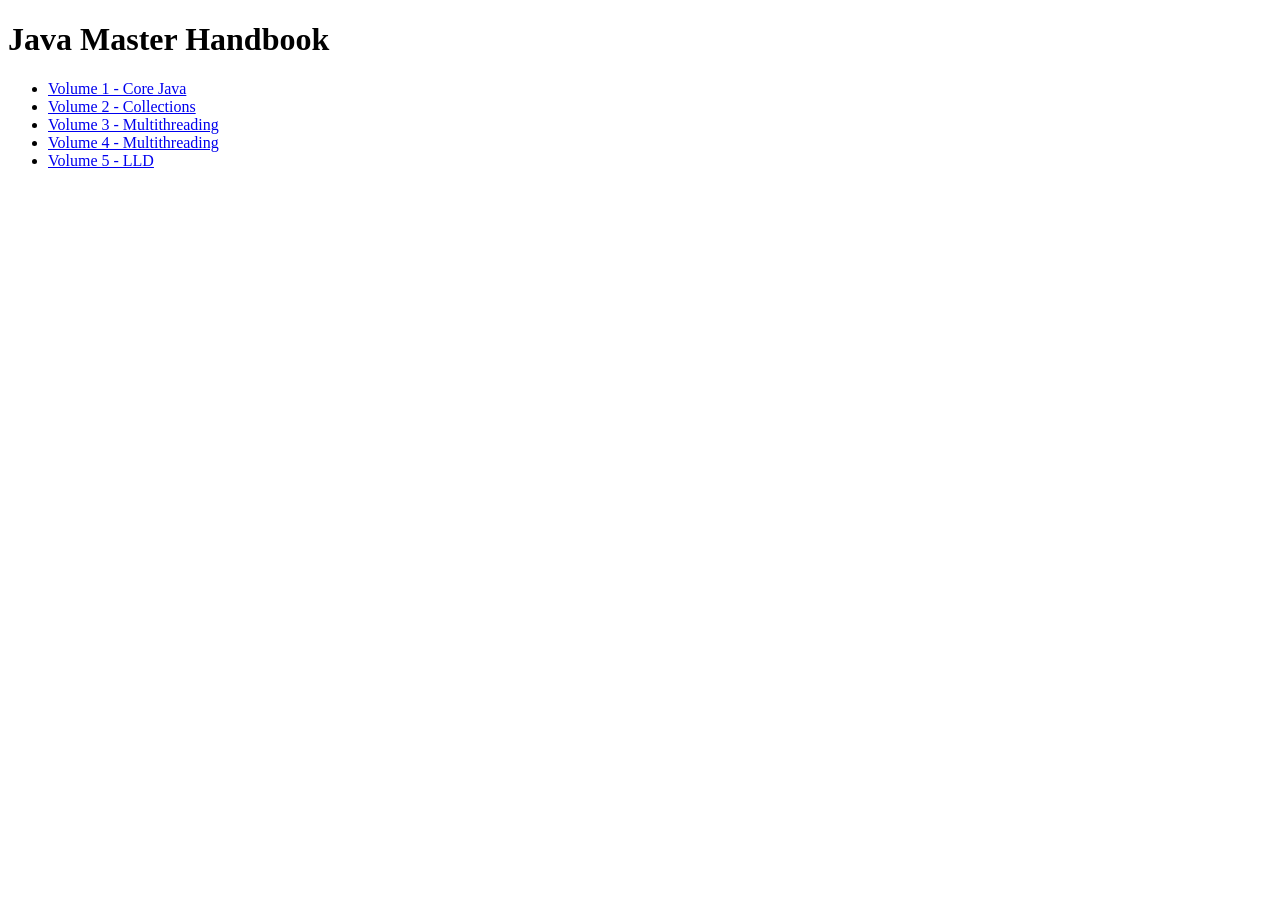
==== index.html @ 34508be2 "Add files via upload Initial Java SDE Handbook upload" ====
<!DOCTYPE html>
<html>
<head>
    <title>Java Master Handbook</title>
<link rel="stylesheet" href="css/handbook.css">
</head>

<body>

    <h1>Java Master Handbook</h1>

    <ul>
        <li>
            <a href="volumes/volume1.html">
                Volume 1 - Core Java
            </a>
        </li>

        <li>
            <a href="volumes/volume2.html">
                Volume 2 - Collections
            </a>
        </li>

        <li>
            <a href="volumes/volume3.html">
                Volume 3 - Multithreading
            </a>
        </li>

        <li><a href="volumes/volume4.html">Volume 4 - Multithreading</a></li>
         <li><a href="volumes/volume5.html">Volume 5 - LLD</a></li>
    </ul>

</body>
</html>
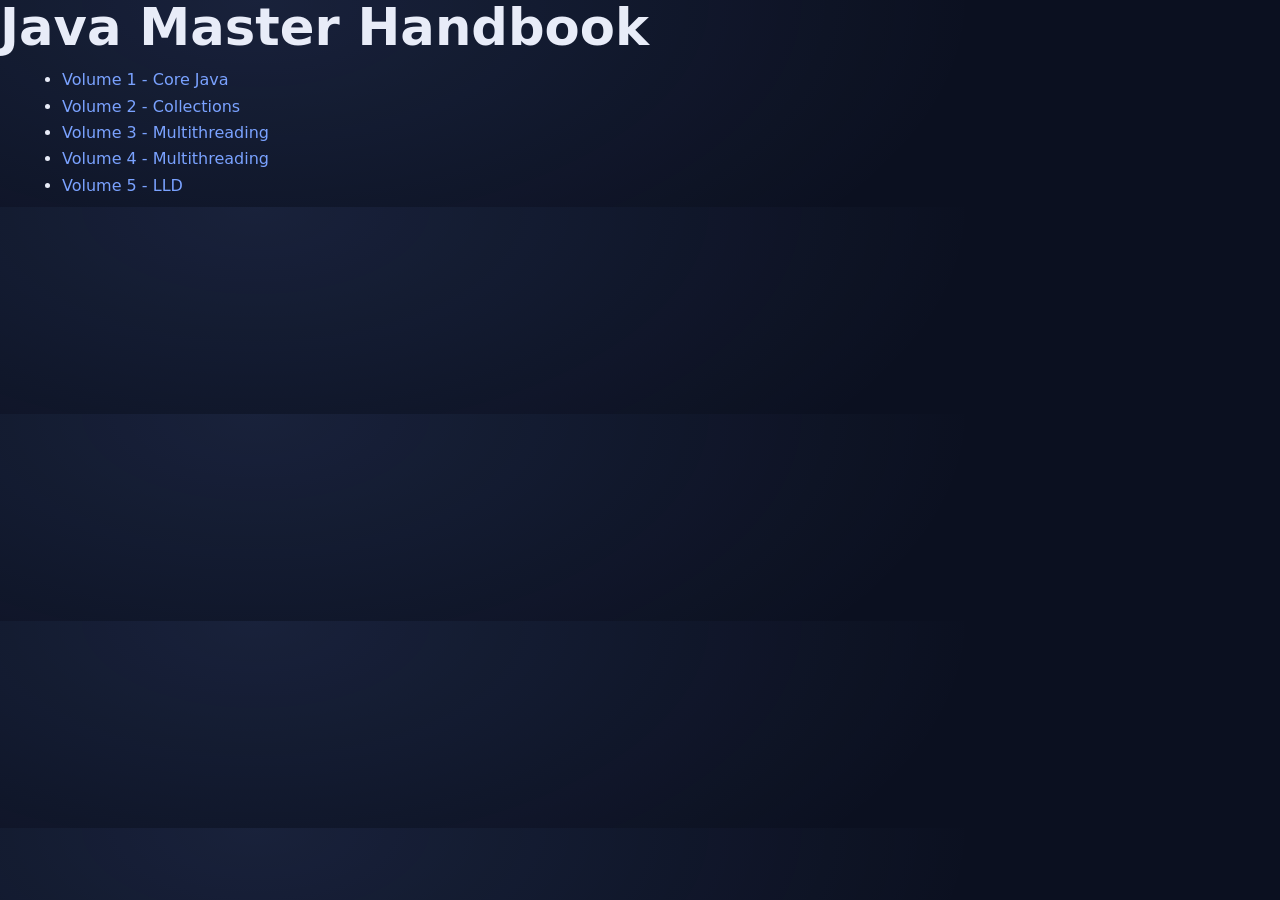
==== commit a975d1b7: "Update index.html" ====
--- a/index.html
+++ b/index.html
@@ -2,7 +2,7 @@
 <html>
 <head>
     <title>Java Master Handbook</title>
-<link rel="stylesheet" href="css/handbook.css">
+<link rel="stylesheet" href="handbook.css">
 </head>
 
 <body>
@@ -11,26 +11,26 @@
 
     <ul>
         <li>
-            <a href="volumes/volume1.html">
+            <a href="volume1.html">
                 Volume 1 - Core Java
             </a>
         </li>
 
         <li>
-            <a href="volumes/volume2.html">
+            <a href="volume2.html">
                 Volume 2 - Collections
             </a>
         </li>
 
         <li>
-            <a href="volumes/volume3.html">
+            <a href="volume3.html">
                 Volume 3 - Multithreading
             </a>
         </li>
 
-        <li><a href="volumes/volume4.html">Volume 4 - Multithreading</a></li>
-         <li><a href="volumes/volume5.html">Volume 5 - LLD</a></li>
+        <li><a href="volume4.html">Volume 4 - Multithreading</a></li>
+         <li><a href="volume5.html">Volume 5 - LLD</a></li>
     </ul>
 
 </body>
-</html>+</html>
--- a/handbook.css
+++ b/handbook.css
@@ -0,0 +1,156 @@
+
+    :root {
+      --bg: #0b1020;
+      --panel: #111a33;
+      --panel-2: #16213d;
+      --text: #e8ecf8;
+      --muted: #aab3d1;
+      --accent: #7aa2ff;
+      --accent-2: #63e6be;
+      --warning: #ffcf5c;
+      --danger: #ff7b7b;
+      --border: rgba(255,255,255,0.10);
+      --code-bg: #08101f;
+      --code-border: rgba(122,162,255,0.22);
+      --shadow: 0 18px 50px rgba(0,0,0,0.35);
+      --radius: 18px;
+      --radius-sm: 12px;
+      --maxw: 1180px;
+    }
+    [data-theme="light"] {
+      --bg: #f5f7fb;
+      --panel: #ffffff;
+      --panel-2: #f2f5fb;
+      --text: #101828;
+      --muted: #475467;
+      --accent: #2563eb;
+      --accent-2: #0f9d58;
+      --warning: #b45309;
+      --danger: #dc2626;
+      --border: rgba(16,24,40,0.10);
+      --code-bg: #0b1220;
+      --code-border: rgba(37,99,235,0.16);
+      --shadow: 0 18px 44px rgba(16,24,40,0.10);
+    }
+    * { box-sizing: border-box; }
+    html { scroll-behavior: smooth; }
+    body {
+      margin: 0;
+      font-family: Inter, ui-sans-serif, system-ui, -apple-system, BlinkMacSystemFont, "Segoe UI", sans-serif;
+      background: radial-gradient(1200px 600px at 20% 0%, rgba(122,162,255,0.12), transparent 60%), var(--bg);
+      color: var(--text);
+      line-height: 1.65;
+    }
+    a { color: var(--accent); text-decoration: none; }
+    a:hover { text-decoration: underline; }
+    .wrap { max-width: var(--maxw); margin: 0 auto; padding: 28px 18px 80px; }
+    .hero {
+      background: linear-gradient(135deg, rgba(122,162,255,0.16), rgba(99,230,190,0.08));
+      border: 1px solid var(--border);
+      border-radius: 28px;
+      padding: 28px;
+      box-shadow: var(--shadow);
+    }
+    .topbar {
+      display: flex; justify-content: space-between; gap: 12px; align-items: center; flex-wrap: wrap;
+      margin-bottom: 18px;
+    }
+    .badge {
+      display: inline-flex; align-items: center; gap: 8px;
+      padding: 8px 12px; border-radius: 999px;
+      background: rgba(122,162,255,0.12); border: 1px solid var(--border);
+      color: var(--text); font-size: 13px; font-weight: 600;
+    }
+    .theme-btn {
+      border: 1px solid var(--border); background: var(--panel);
+      color: var(--text); border-radius: 999px; padding: 10px 14px;
+      cursor: pointer; box-shadow: var(--shadow);
+    }
+    h1 { margin: 0 0 12px; font-size: clamp(2rem, 4vw, 3.6rem); line-height: 1.08; }
+    .subtitle { margin: 0; font-size: 1.02rem; color: var(--muted); max-width: 92ch; }
+    .meta-grid {
+      margin-top: 22px; display: grid; grid-template-columns: repeat(4, minmax(0, 1fr)); gap: 12px;
+    }
+    .meta-card, .card {
+      background: rgba(255,255,255,0.03); backdrop-filter: blur(10px);
+      border: 1px solid var(--border); border-radius: var(--radius); box-shadow: var(--shadow);
+    }
+    .meta-card { padding: 16px; }
+    .meta-card .k { color: var(--muted); font-size: 13px; margin-bottom: 6px; }
+    .meta-card .v { font-weight: 700; }
+    .layout { display: grid; grid-template-columns: 290px minmax(0, 1fr); gap: 18px; margin-top: 18px; }
+    aside {
+      position: sticky; top: 18px; align-self: start;
+      background: var(--panel); border: 1px solid var(--border); border-radius: var(--radius);
+      padding: 18px; box-shadow: var(--shadow); max-height: calc(100vh - 36px); overflow: auto;
+    }
+    .toc-title { font-size: 0.92rem; text-transform: uppercase; letter-spacing: 0.12em; color: var(--muted); margin: 0 0 10px; }
+    .toc a { display: block; padding: 8px 10px; border-radius: 10px; color: var(--text); }
+    .toc a:hover { background: rgba(122,162,255,0.12); text-decoration: none; }
+    main { display: grid; gap: 16px; }
+    section, .module {
+      background: var(--panel); border: 1px solid var(--border); border-radius: var(--radius);
+      box-shadow: var(--shadow); overflow: hidden;
+    }
+    .section-head {
+      padding: 18px 20px; background: linear-gradient(180deg, rgba(122,162,255,0.09), transparent);
+      border-bottom: 1px solid var(--border);
+    }
+    .section-head h2 { margin: 0; font-size: 1.5rem; }
+    .section-head p { margin: 8px 0 0; color: var(--muted); }
+    .content { padding: 18px 20px 22px; }
+    details {
+      border: 1px solid var(--border); border-radius: 16px; background: var(--panel-2);
+      padding: 0; margin: 14px 0; overflow: hidden;
+    }
+    summary {
+      cursor: pointer; list-style: none; padding: 14px 16px; font-weight: 700; color: var(--text);
+      display: flex; align-items: center; justify-content: space-between; gap: 10px;
+    }
+    summary::-webkit-details-marker { display: none; }
+    summary::after { content: "+"; font-size: 1.1rem; color: var(--accent); }
+    details[open] summary::after { content: "–"; }
+    .inner { padding: 0 16px 16px; }
+    .grid-2 { display: grid; grid-template-columns: repeat(2, minmax(0, 1fr)); gap: 14px; }
+    .grid-3 { display: grid; grid-template-columns: repeat(3, minmax(0, 1fr)); gap: 14px; }
+    .callout {
+      border-radius: 16px; padding: 14px 16px; border: 1px solid var(--border); margin: 12px 0;
+    }
+    .intuit { background: rgba(122,162,255,0.10); }
+    .analogy { background: rgba(99,230,190,0.08); }
+    .mistake { background: rgba(255,123,123,0.08); }
+    .interview { background: rgba(255,207,92,0.08); }
+    .senior { background: rgba(177,120,255,0.08); }
+    .callout b { display: block; margin-bottom: 6px; }
+    ul { margin: 8px 0 8px 22px; }
+    table { width: 100%; border-collapse: collapse; margin: 14px 0; overflow: hidden; border-radius: 16px; }
+    th, td { border: 1px solid var(--border); padding: 10px 12px; vertical-align: top; }
+    th { background: rgba(122,162,255,0.10); text-align: left; }
+    code, pre { font-family: ui-monospace, SFMono-Regular, Menlo, Monaco, Consolas, monospace; }
+    pre {
+      background: var(--code-bg); color: #d8e4ff; padding: 16px; border-radius: 16px; overflow: auto;
+      border: 1px solid var(--code-border); margin: 14px 0;
+    }
+    pre code { color: inherit; }
+    .small { color: var(--muted); font-size: 0.95rem; }
+    .note { color: var(--muted); font-size: 0.95rem; margin-top: 6px; }
+    .tagrow { display: flex; flex-wrap: wrap; gap: 8px; margin-top: 12px; }
+    .tag {
+      border: 1px solid var(--border); background: rgba(255,255,255,0.04);
+      padding: 6px 10px; border-radius: 999px; font-size: 12px; color: var(--muted);
+    }
+    .diagram {
+      background: var(--panel-2); border: 1px dashed var(--border); border-radius: 16px;
+      padding: 14px 16px; overflow: auto; margin: 14px 0;
+    }
+    .two-col { display: grid; grid-template-columns: 1.1fr 0.9fr; gap: 14px; }
+    .footer {
+      margin-top: 18px; color: var(--muted); font-size: 0.92rem; text-align: center;
+    }
+    .hr { height: 1px; background: var(--border); margin: 14px 0; }
+    @media (max-width: 980px) {
+      .layout { grid-template-columns: 1fr; }
+      aside { position: relative; top: 0; max-height: none; }
+      .meta-grid, .grid-2, .grid-3, .two-col { grid-template-columns: 1fr; }
+    }
+ 
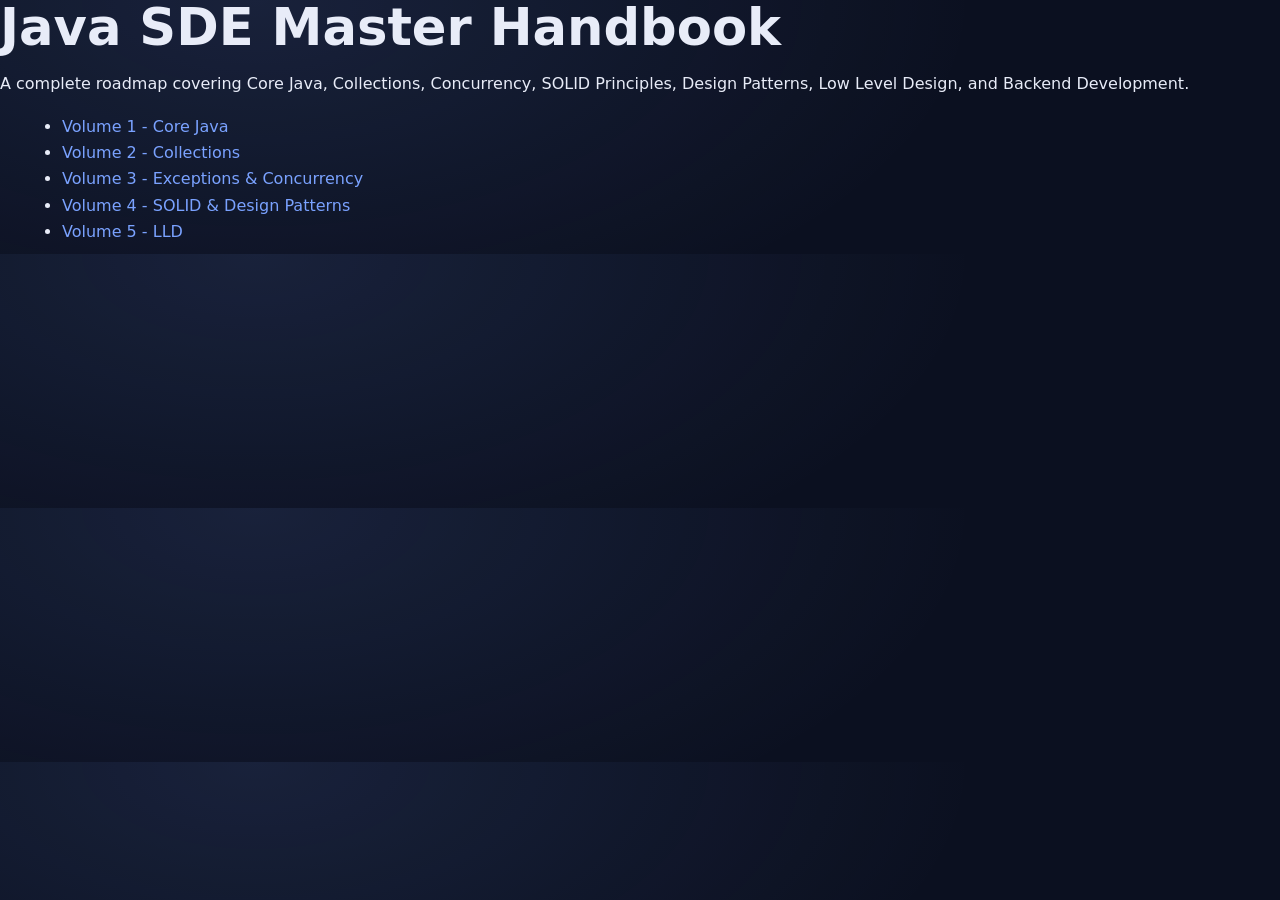
==== commit 5cbcff20: "Update index.html" ====
--- a/index.html
+++ b/index.html
@@ -7,7 +7,14 @@
 
 <body>
 
-    <h1>Java Master Handbook</h1>
+    <h1>Java SDE Master Handbook</h1>
+
+<p>
+A complete roadmap covering Core Java,
+Collections, Concurrency, SOLID Principles,
+Design Patterns, Low Level Design,
+and Backend Development.
+</p>
 
     <ul>
         <li>
@@ -24,11 +31,11 @@
 
         <li>
             <a href="volume3.html">
-                Volume 3 - Multithreading
+               Volume 3 - Exceptions & Concurrency
             </a>
         </li>
 
-        <li><a href="volume4.html">Volume 4 - Multithreading</a></li>
+       <li><a href="volume4.html">Volume 4 - SOLID & Design Patterns</a></li>
          <li><a href="volume5.html">Volume 5 - LLD</a></li>
     </ul>
 
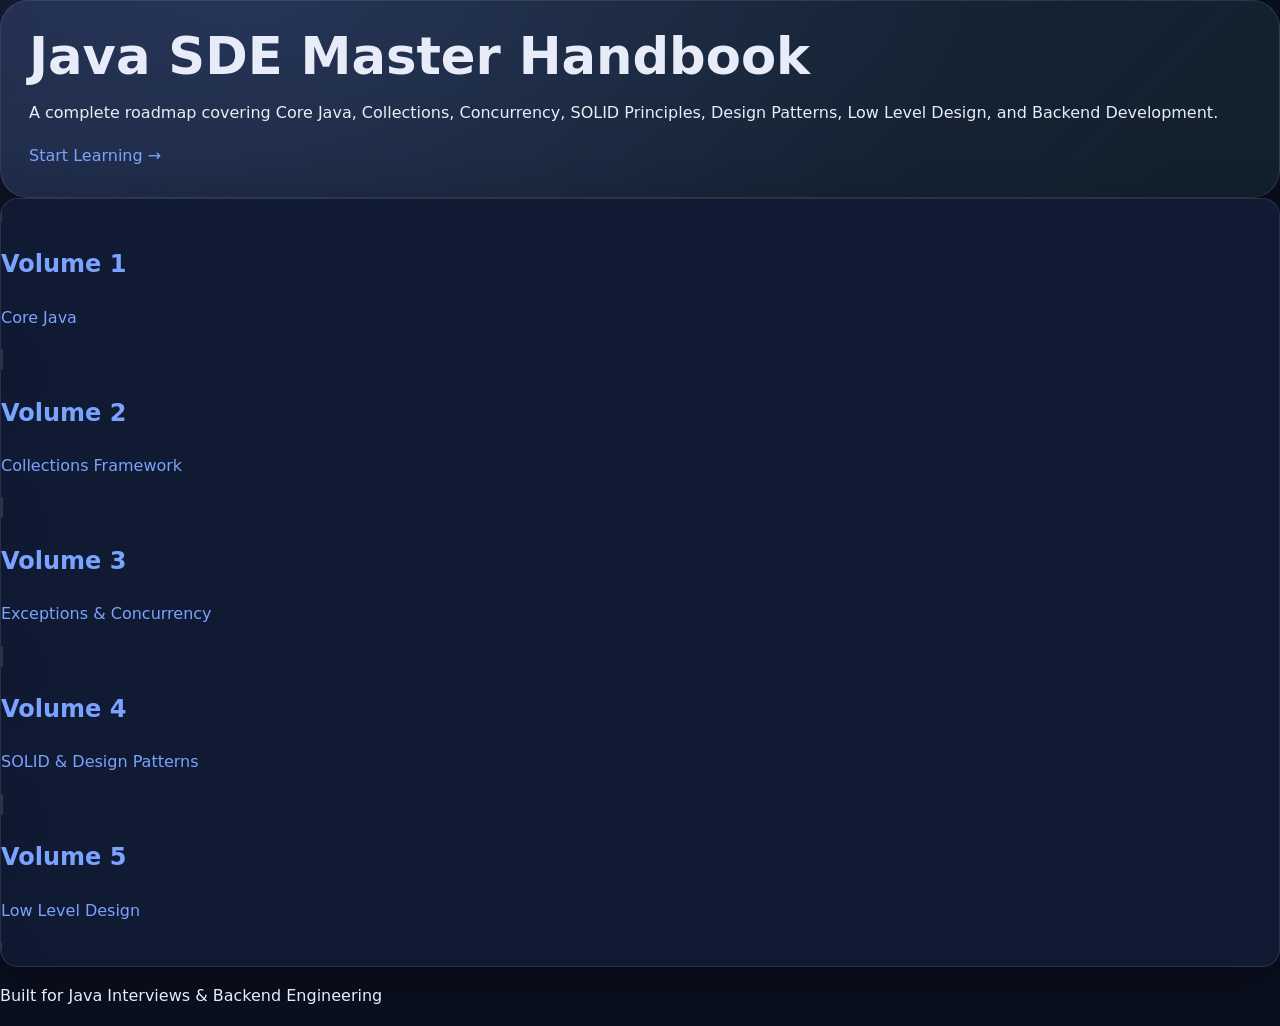
==== commit 8b8cc07c: "Update index.html" ====
--- a/index.html
+++ b/index.html
@@ -1,43 +1,61 @@
 <!DOCTYPE html>
-<html>
+<html lang="en">
+
 <head>
-    <title>Java Master Handbook</title>
-<link rel="stylesheet" href="handbook.css">
+    <meta charset="UTF-8">
+    <meta name="viewport" content="width=device-width, initial-scale=1.0">
+    <title>Java SDE Master Handbook</title>
+    <link rel="stylesheet" href="handbook.css">
 </head>
 
 <body>
 
-    <h1>Java SDE Master Handbook</h1>
+    <header class="hero">
+        <h1>Java SDE Master Handbook</h1>
 
-<p>
-A complete roadmap covering Core Java,
-Collections, Concurrency, SOLID Principles,
-Design Patterns, Low Level Design,
-and Backend Development.
-</p>
+        <p>
+            A complete roadmap covering Core Java, Collections,
+            Concurrency, SOLID Principles, Design Patterns,
+            Low Level Design, and Backend Development.
+        </p>
 
-    <ul>
-        <li>
-            <a href="volume1.html">
-                Volume 1 - Core Java
-            </a>
-        </li>
+        <a href="volume1.html" class="btn">
+            Start Learning →
+        </a>
+    </header>
 
-        <li>
-            <a href="volume2.html">
-                Volume 2 - Collections
-            </a>
-        </li>
+    <section class="volumes">
 
-        <li>
-            <a href="volume3.html">
-               Volume 3 - Exceptions & Concurrency
-            </a>
-        </li>
+        <a href="volume1.html" class="card">
+            <h2>Volume 1</h2>
+            <p>Core Java</p>
+        </a>
 
-       <li><a href="volume4.html">Volume 4 - SOLID & Design Patterns</a></li>
-         <li><a href="volume5.html">Volume 5 - LLD</a></li>
-    </ul>
+        <a href="volume2.html" class="card">
+            <h2>Volume 2</h2>
+            <p>Collections Framework</p>
+        </a>
+
+        <a href="volume3.html" class="card">
+            <h2>Volume 3</h2>
+            <p>Exceptions & Concurrency</p>
+        </a>
+
+        <a href="volume4.html" class="card">
+            <h2>Volume 4</h2>
+            <p>SOLID & Design Patterns</p>
+        </a>
+
+        <a href="volume5.html" class="card">
+            <h2>Volume 5</h2>
+            <p>Low Level Design</p>
+        </a>
+
+    </section>
+
+    <footer>
+        <p>Built for Java Interviews & Backend Engineering</p>
+    </footer>
 
 </body>
 </html>
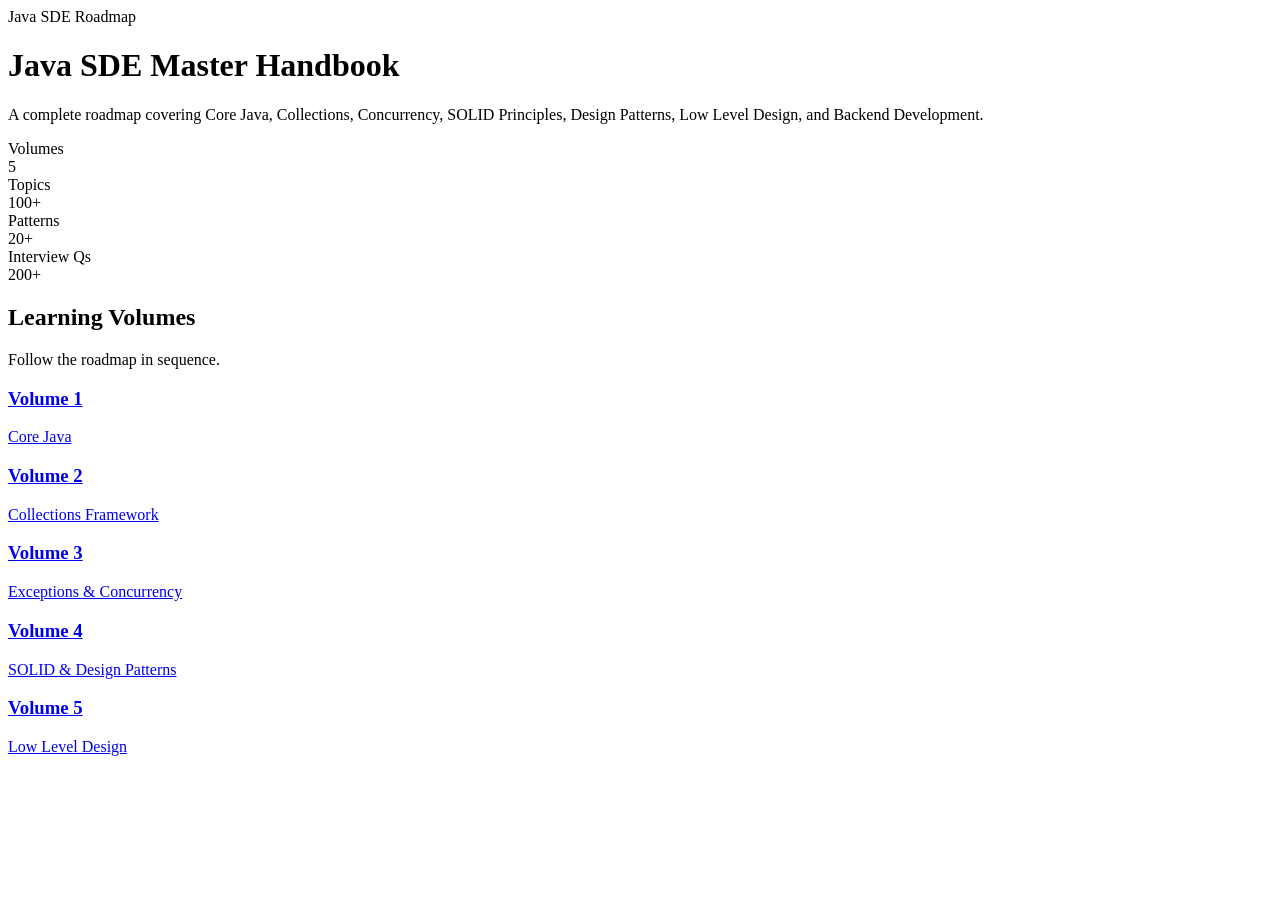
==== commit 350b7695: "Update index.html" ====
--- a/index.html
+++ b/index.html
@@ -1,61 +1,100 @@
-<!DOCTYPE html>
-<html lang="en">
-
-<head>
-    <meta charset="UTF-8">
-    <meta name="viewport" content="width=device-width, initial-scale=1.0">
-    <title>Java SDE Master Handbook</title>
-    <link rel="stylesheet" href="handbook.css">
-</head>
-
 <body>
 
-    <header class="hero">
+<div class="wrap">
+
+    <div class="hero">
+
+        <div class="topbar">
+            <span class="badge">Java SDE Roadmap</span>
+        </div>
+
         <h1>Java SDE Master Handbook</h1>
 
-        <p>
-            A complete roadmap covering Core Java, Collections,
-            Concurrency, SOLID Principles, Design Patterns,
-            Low Level Design, and Backend Development.
+        <p class="subtitle">
+            A complete roadmap covering Core Java,
+            Collections, Concurrency, SOLID Principles,
+            Design Patterns, Low Level Design,
+            and Backend Development.
         </p>
 
-        <a href="volume1.html" class="btn">
-            Start Learning →
-        </a>
-    </header>
+        <div class="meta-grid">
+            <div class="meta-card">
+                <div class="k">Volumes</div>
+                <div class="v">5</div>
+            </div>
 
-    <section class="volumes">
+            <div class="meta-card">
+                <div class="k">Topics</div>
+                <div class="v">100+</div>
+            </div>
 
-        <a href="volume1.html" class="card">
-            <h2>Volume 1</h2>
-            <p>Core Java</p>
-        </a>
+            <div class="meta-card">
+                <div class="k">Patterns</div>
+                <div class="v">20+</div>
+            </div>
 
-        <a href="volume2.html" class="card">
-            <h2>Volume 2</h2>
-            <p>Collections Framework</p>
-        </a>
+            <div class="meta-card">
+                <div class="k">Interview Qs</div>
+                <div class="v">200+</div>
+            </div>
+        </div>
 
-        <a href="volume3.html" class="card">
-            <h2>Volume 3</h2>
-            <p>Exceptions & Concurrency</p>
-        </a>
+    </div>
 
-        <a href="volume4.html" class="card">
-            <h2>Volume 4</h2>
-            <p>SOLID & Design Patterns</p>
-        </a>
+    <main style="margin-top:20px">
 
-        <a href="volume5.html" class="card">
-            <h2>Volume 5</h2>
-            <p>Low Level Design</p>
-        </a>
+        <section>
+            <div class="section-head">
+                <h2>Learning Volumes</h2>
+                <p>Follow the roadmap in sequence.</p>
+            </div>
 
-    </section>
+            <div class="content">
 
-    <footer>
-        <p>Built for Java Interviews & Backend Engineering</p>
-    </footer>
+                <div class="grid-2">
+
+                    <a class="card" href="volume1.html">
+                        <div class="content">
+                            <h3>Volume 1</h3>
+                            <p>Core Java</p>
+                        </div>
+                    </a>
+
+                    <a class="card" href="volume2.html">
+                        <div class="content">
+                            <h3>Volume 2</h3>
+                            <p>Collections Framework</p>
+                        </div>
+                    </a>
+
+                    <a class="card" href="volume3.html">
+                        <div class="content">
+                            <h3>Volume 3</h3>
+                            <p>Exceptions & Concurrency</p>
+                        </div>
+                    </a>
+
+                    <a class="card" href="volume4.html">
+                        <div class="content">
+                            <h3>Volume 4</h3>
+                            <p>SOLID & Design Patterns</p>
+                        </div>
+                    </a>
+
+                    <a class="card" href="volume5.html">
+                        <div class="content">
+                            <h3>Volume 5</h3>
+                            <p>Low Level Design</p>
+                        </div>
+                    </a>
+
+                </div>
+
+            </div>
+        </section>
+
+    </main>
+
+</div>
 
 </body>
-</html>
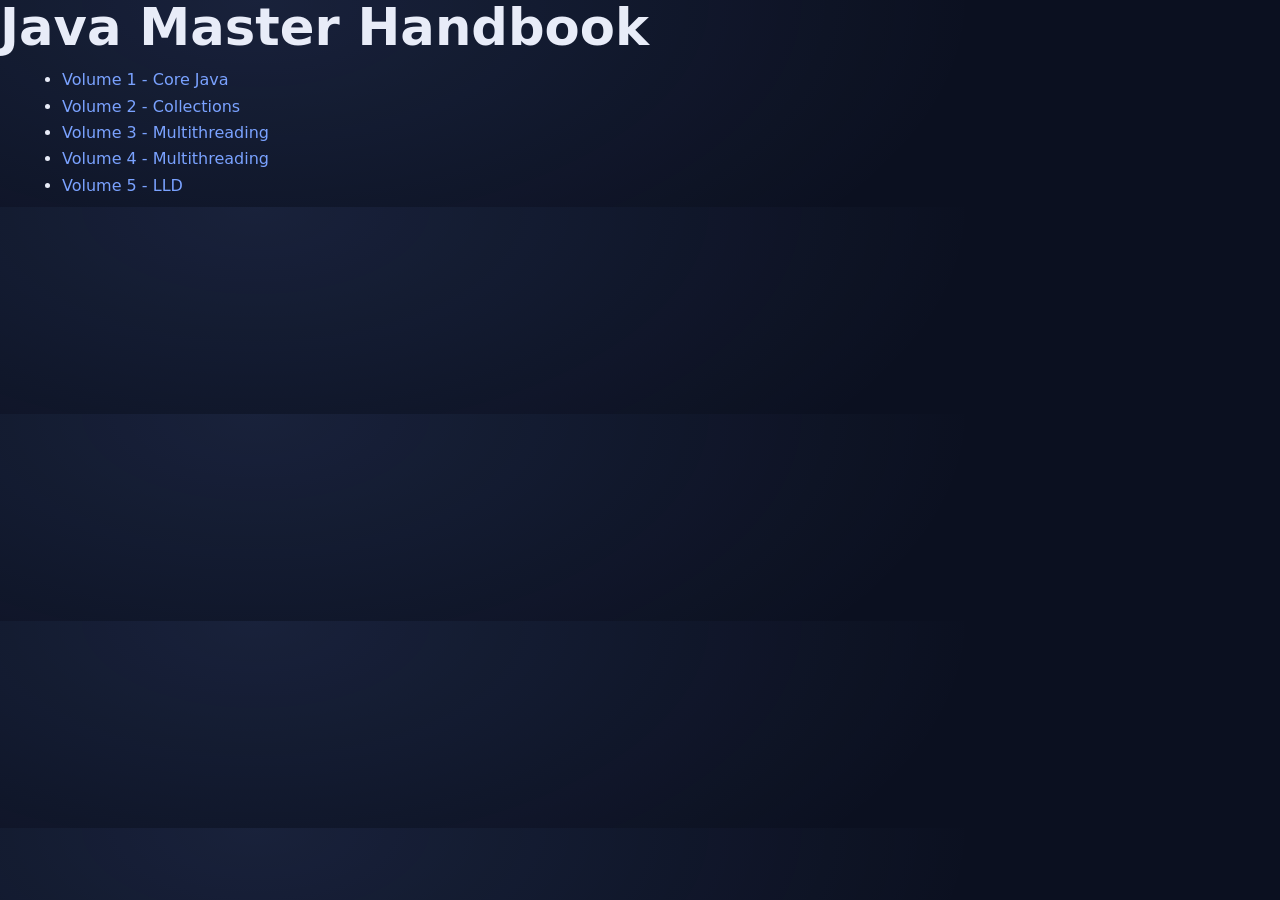
==== commit 6b54a8f6: "Update index.html" ====
--- a/index.html
+++ b/index.html
@@ -1,100 +1,36 @@
+<!DOCTYPE html>
+<html>
+<head>
+    <title>Java Master Handbook</title>
+<link rel="stylesheet" href="handbook.css">
+</head>
+
 <body>
 
-<div class="wrap">
+    <h1>Java Master Handbook</h1>
 
-    <div class="hero">
+    <ul>
+        <li>
+            <a href="volumes/volume1.html">
+                Volume 1 - Core Java
+            </a>
+        </li>
 
-        <div class="topbar">
-            <span class="badge">Java SDE Roadmap</span>
-        </div>
+        <li>
+            <a href="volumes/volume2.html">
+                Volume 2 - Collections
+            </a>
+        </li>
 
-        <h1>Java SDE Master Handbook</h1>
+        <li>
+            <a href="volumes/volume3.html">
+                Volume 3 - Multithreading
+            </a>
+        </li>
 
-        <p class="subtitle">
-            A complete roadmap covering Core Java,
-            Collections, Concurrency, SOLID Principles,
-            Design Patterns, Low Level Design,
-            and Backend Development.
-        </p>
-
-        <div class="meta-grid">
-            <div class="meta-card">
-                <div class="k">Volumes</div>
-                <div class="v">5</div>
-            </div>
-
-            <div class="meta-card">
-                <div class="k">Topics</div>
-                <div class="v">100+</div>
-            </div>
-
-            <div class="meta-card">
-                <div class="k">Patterns</div>
-                <div class="v">20+</div>
-            </div>
-
-            <div class="meta-card">
-                <div class="k">Interview Qs</div>
-                <div class="v">200+</div>
-            </div>
-        </div>
-
-    </div>
-
-    <main style="margin-top:20px">
-
-        <section>
-            <div class="section-head">
-                <h2>Learning Volumes</h2>
-                <p>Follow the roadmap in sequence.</p>
-            </div>
-
-            <div class="content">
-
-                <div class="grid-2">
-
-                    <a class="card" href="volume1.html">
-                        <div class="content">
-                            <h3>Volume 1</h3>
-                            <p>Core Java</p>
-                        </div>
-                    </a>
-
-                    <a class="card" href="volume2.html">
-                        <div class="content">
-                            <h3>Volume 2</h3>
-                            <p>Collections Framework</p>
-                        </div>
-                    </a>
-
-                    <a class="card" href="volume3.html">
-                        <div class="content">
-                            <h3>Volume 3</h3>
-                            <p>Exceptions & Concurrency</p>
-                        </div>
-                    </a>
-
-                    <a class="card" href="volume4.html">
-                        <div class="content">
-                            <h3>Volume 4</h3>
-                            <p>SOLID & Design Patterns</p>
-                        </div>
-                    </a>
-
-                    <a class="card" href="volume5.html">
-                        <div class="content">
-                            <h3>Volume 5</h3>
-                            <p>Low Level Design</p>
-                        </div>
-                    </a>
-
-                </div>
-
-            </div>
-        </section>
-
-    </main>
-
-</div>
+        <li><a href="volumes/volume4.html">Volume 4 - Multithreading</a></li>
+         <li><a href="volumes/volume5.html">Volume 5 - LLD</a></li>
+    </ul>
 
 </body>
+</html>
--- a/handbook.css
+++ b/handbook.css
@@ -0,0 +1,156 @@
+
+    :root {
+      --bg: #0b1020;
+      --panel: #111a33;
+      --panel-2: #16213d;
+      --text: #e8ecf8;
+      --muted: #aab3d1;
+      --accent: #7aa2ff;
+      --accent-2: #63e6be;
+      --warning: #ffcf5c;
+      --danger: #ff7b7b;
+      --border: rgba(255,255,255,0.10);
+      --code-bg: #08101f;
+      --code-border: rgba(122,162,255,0.22);
+      --shadow: 0 18px 50px rgba(0,0,0,0.35);
+      --radius: 18px;
+      --radius-sm: 12px;
+      --maxw: 1180px;
+    }
+    [data-theme="light"] {
+      --bg: #f5f7fb;
+      --panel: #ffffff;
+      --panel-2: #f2f5fb;
+      --text: #101828;
+      --muted: #475467;
+      --accent: #2563eb;
+      --accent-2: #0f9d58;
+      --warning: #b45309;
+      --danger: #dc2626;
+      --border: rgba(16,24,40,0.10);
+      --code-bg: #0b1220;
+      --code-border: rgba(37,99,235,0.16);
+      --shadow: 0 18px 44px rgba(16,24,40,0.10);
+    }
+    * { box-sizing: border-box; }
+    html { scroll-behavior: smooth; }
+    body {
+      margin: 0;
+      font-family: Inter, ui-sans-serif, system-ui, -apple-system, BlinkMacSystemFont, "Segoe UI", sans-serif;
+      background: radial-gradient(1200px 600px at 20% 0%, rgba(122,162,255,0.12), transparent 60%), var(--bg);
+      color: var(--text);
+      line-height: 1.65;
+    }
+    a { color: var(--accent); text-decoration: none; }
+    a:hover { text-decoration: underline; }
+    .wrap { max-width: var(--maxw); margin: 0 auto; padding: 28px 18px 80px; }
+    .hero {
+      background: linear-gradient(135deg, rgba(122,162,255,0.16), rgba(99,230,190,0.08));
+      border: 1px solid var(--border);
+      border-radius: 28px;
+      padding: 28px;
+      box-shadow: var(--shadow);
+    }
+    .topbar {
+      display: flex; justify-content: space-between; gap: 12px; align-items: center; flex-wrap: wrap;
+      margin-bottom: 18px;
+    }
+    .badge {
+      display: inline-flex; align-items: center; gap: 8px;
+      padding: 8px 12px; border-radius: 999px;
+      background: rgba(122,162,255,0.12); border: 1px solid var(--border);
+      color: var(--text); font-size: 13px; font-weight: 600;
+    }
+    .theme-btn {
+      border: 1px solid var(--border); background: var(--panel);
+      color: var(--text); border-radius: 999px; padding: 10px 14px;
+      cursor: pointer; box-shadow: var(--shadow);
+    }
+    h1 { margin: 0 0 12px; font-size: clamp(2rem, 4vw, 3.6rem); line-height: 1.08; }
+    .subtitle { margin: 0; font-size: 1.02rem; color: var(--muted); max-width: 92ch; }
+    .meta-grid {
+      margin-top: 22px; display: grid; grid-template-columns: repeat(4, minmax(0, 1fr)); gap: 12px;
+    }
+    .meta-card, .card {
+      background: rgba(255,255,255,0.03); backdrop-filter: blur(10px);
+      border: 1px solid var(--border); border-radius: var(--radius); box-shadow: var(--shadow);
+    }
+    .meta-card { padding: 16px; }
+    .meta-card .k { color: var(--muted); font-size: 13px; margin-bottom: 6px; }
+    .meta-card .v { font-weight: 700; }
+    .layout { display: grid; grid-template-columns: 290px minmax(0, 1fr); gap: 18px; margin-top: 18px; }
+    aside {
+      position: sticky; top: 18px; align-self: start;
+      background: var(--panel); border: 1px solid var(--border); border-radius: var(--radius);
+      padding: 18px; box-shadow: var(--shadow); max-height: calc(100vh - 36px); overflow: auto;
+    }
+    .toc-title { font-size: 0.92rem; text-transform: uppercase; letter-spacing: 0.12em; color: var(--muted); margin: 0 0 10px; }
+    .toc a { display: block; padding: 8px 10px; border-radius: 10px; color: var(--text); }
+    .toc a:hover { background: rgba(122,162,255,0.12); text-decoration: none; }
+    main { display: grid; gap: 16px; }
+    section, .module {
+      background: var(--panel); border: 1px solid var(--border); border-radius: var(--radius);
+      box-shadow: var(--shadow); overflow: hidden;
+    }
+    .section-head {
+      padding: 18px 20px; background: linear-gradient(180deg, rgba(122,162,255,0.09), transparent);
+      border-bottom: 1px solid var(--border);
+    }
+    .section-head h2 { margin: 0; font-size: 1.5rem; }
+    .section-head p { margin: 8px 0 0; color: var(--muted); }
+    .content { padding: 18px 20px 22px; }
+    details {
+      border: 1px solid var(--border); border-radius: 16px; background: var(--panel-2);
+      padding: 0; margin: 14px 0; overflow: hidden;
+    }
+    summary {
+      cursor: pointer; list-style: none; padding: 14px 16px; font-weight: 700; color: var(--text);
+      display: flex; align-items: center; justify-content: space-between; gap: 10px;
+    }
+    summary::-webkit-details-marker { display: none; }
+    summary::after { content: "+"; font-size: 1.1rem; color: var(--accent); }
+    details[open] summary::after { content: "–"; }
+    .inner { padding: 0 16px 16px; }
+    .grid-2 { display: grid; grid-template-columns: repeat(2, minmax(0, 1fr)); gap: 14px; }
+    .grid-3 { display: grid; grid-template-columns: repeat(3, minmax(0, 1fr)); gap: 14px; }
+    .callout {
+      border-radius: 16px; padding: 14px 16px; border: 1px solid var(--border); margin: 12px 0;
+    }
+    .intuit { background: rgba(122,162,255,0.10); }
+    .analogy { background: rgba(99,230,190,0.08); }
+    .mistake { background: rgba(255,123,123,0.08); }
+    .interview { background: rgba(255,207,92,0.08); }
+    .senior { background: rgba(177,120,255,0.08); }
+    .callout b { display: block; margin-bottom: 6px; }
+    ul { margin: 8px 0 8px 22px; }
+    table { width: 100%; border-collapse: collapse; margin: 14px 0; overflow: hidden; border-radius: 16px; }
+    th, td { border: 1px solid var(--border); padding: 10px 12px; vertical-align: top; }
+    th { background: rgba(122,162,255,0.10); text-align: left; }
+    code, pre { font-family: ui-monospace, SFMono-Regular, Menlo, Monaco, Consolas, monospace; }
+    pre {
+      background: var(--code-bg); color: #d8e4ff; padding: 16px; border-radius: 16px; overflow: auto;
+      border: 1px solid var(--code-border); margin: 14px 0;
+    }
+    pre code { color: inherit; }
+    .small { color: var(--muted); font-size: 0.95rem; }
+    .note { color: var(--muted); font-size: 0.95rem; margin-top: 6px; }
+    .tagrow { display: flex; flex-wrap: wrap; gap: 8px; margin-top: 12px; }
+    .tag {
+      border: 1px solid var(--border); background: rgba(255,255,255,0.04);
+      padding: 6px 10px; border-radius: 999px; font-size: 12px; color: var(--muted);
+    }
+    .diagram {
+      background: var(--panel-2); border: 1px dashed var(--border); border-radius: 16px;
+      padding: 14px 16px; overflow: auto; margin: 14px 0;
+    }
+    .two-col { display: grid; grid-template-columns: 1.1fr 0.9fr; gap: 14px; }
+    .footer {
+      margin-top: 18px; color: var(--muted); font-size: 0.92rem; text-align: center;
+    }
+    .hr { height: 1px; background: var(--border); margin: 14px 0; }
+    @media (max-width: 980px) {
+      .layout { grid-template-columns: 1fr; }
+      aside { position: relative; top: 0; max-height: none; }
+      .meta-grid, .grid-2, .grid-3, .two-col { grid-template-columns: 1fr; }
+    }
+ 
